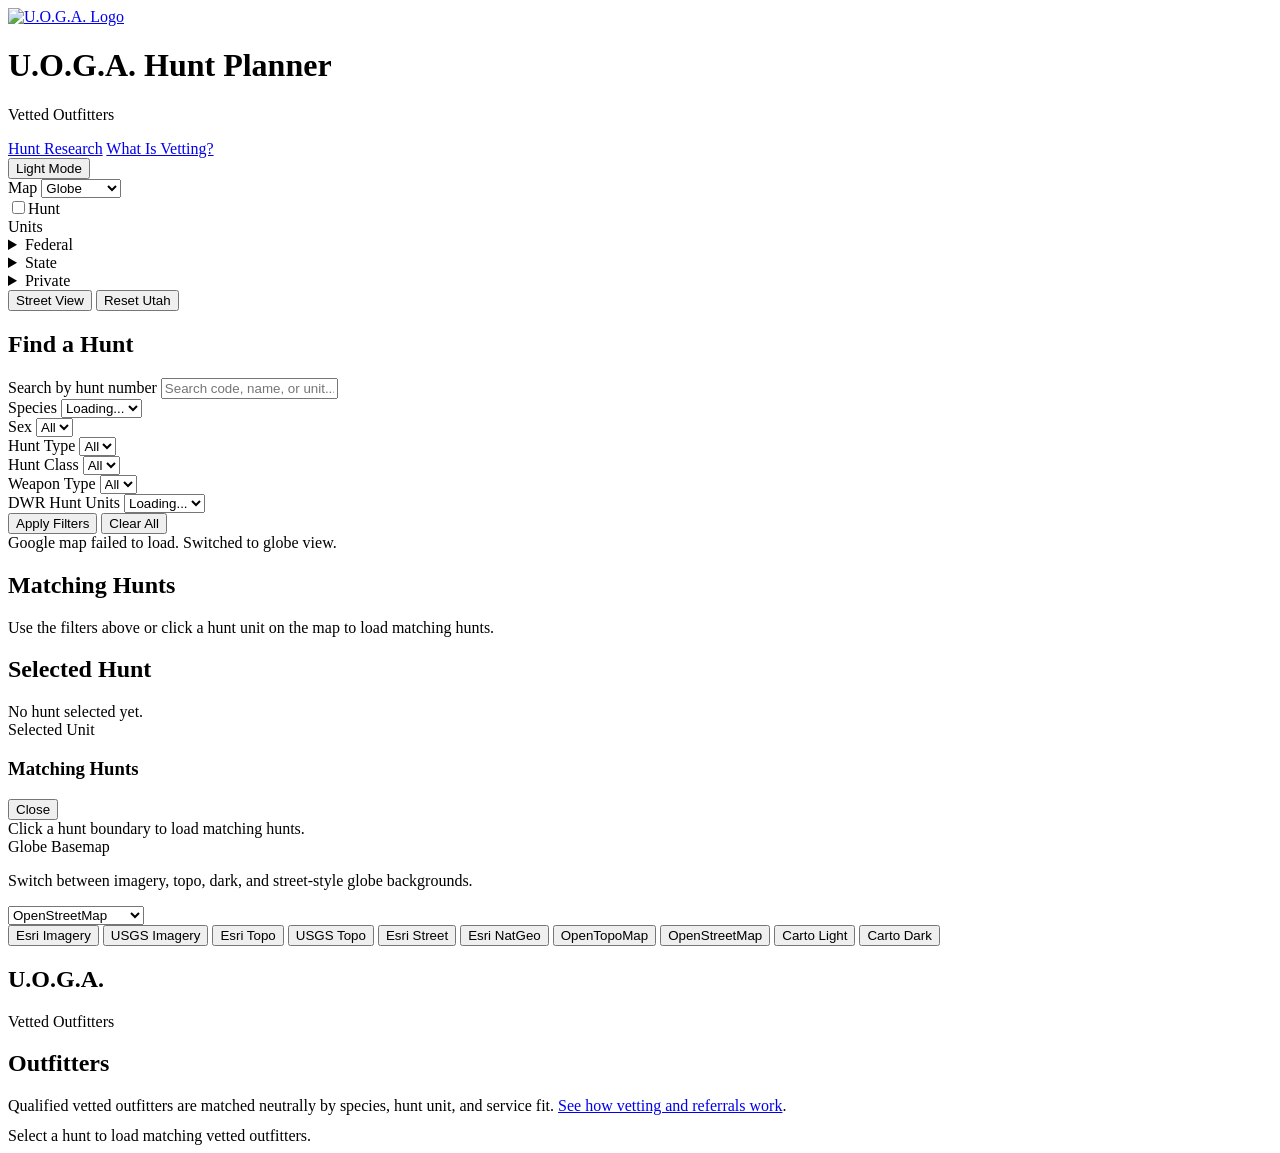
==== index.html @ 199dbc4e "Add files via upload" ====
<!doctype html>
<html lang="en">
<head>
  <meta charset="UTF-8" />
  <meta name="viewport" content="width=device-width, initial-scale=1.0" />
  <link rel="icon" type="image/png" href="./assets/logos/favicon.ico.png" />
  <title>U.O.G.A. Hunt Planner | VETTED OUTFITTERS</title>
  <link rel="stylesheet" href="./style.css?v=20260329-shell-refactor-1" />
 </head>
<body class="theme-dark">
  <header class="topbar">
    <div class="brand">
      <div class="brand-logo-lockup">
        <a href="https://www.uoga.org" target="_blank" title="Go to U.O.G.A. Home">
          <img src="https://static.wixstatic.com/media/43f827_24f00cd070494533955d4910eef3a2fb~mv2.jpg/v1/fill/w_207,h_105,al_c,q_80,usm_0.66_1.00_0.01,enc_avif,quality_auto/Group%20945%20(1).jpg" alt="U.O.G.A. Logo">
        </a>
        <div>
          <h1>U.O.G.A. Hunt Planner</h1>
          <p>Vetted Outfitters</p>
        </div>
      </div>
    </div>
    <div class="controls">
      <nav class="utility-nav" aria-label="Site sections">
        <a class="utility-link" href="./hunt-research.html">Hunt Research</a>
        <a class="utility-link" href="./vetting.html">What Is Vetting?</a>
      </nav>
      <button id="themeToggleBtn" type="button" class="secondary">Light Mode</button>
      <div class="control-group">
        <label for="mapTypeSelect">Map</label>
        <select id="mapTypeSelect">
          <option value="terrain">Terrain</option>
          <option value="roadmap">Roadmap</option>
          <option value="hybrid">Hybrid</option>
          <option value="satellite">Satellite</option>
          <option value="globe" selected>Globe</option>
        </select>
      </div>
      <div class="toggle-row">
        <label class="toggle-chip"><input id="toggleDwrUnits" type="checkbox"><span class="toggle-chip-label">Hunt<br>Units</span></label>
        <details class="toggle-menu">
          <summary id="federalLayersSummary">Federal</summary>
          <div class="toggle-menu-panel">
            <label class="toggle-chip"><input id="toggleUSFS" type="checkbox" checked><span class="toggle-chip-label">USFS</span></label>
            <label class="toggle-chip"><input id="toggleBLM" type="checkbox" checked><span class="toggle-chip-label">BLM</span></label>
            <label class="toggle-chip"><input id="toggleBLMDetail" type="checkbox"><span class="toggle-chip-label">BLM Detail</span></label>
          </div>
        </details>
        <details class="toggle-menu">
          <summary id="stateLayersSummary">State</summary>
          <div class="toggle-menu-panel">
            <label class="toggle-chip"><input id="toggleSITLA" type="checkbox"><span class="toggle-chip-label">SITLA</span></label>
            <label class="toggle-chip"><input id="toggleStateParks" type="checkbox"><span class="toggle-chip-label">State Parks</span></label>
            <label class="toggle-chip"><input id="toggleWma" type="checkbox"><span class="toggle-chip-label">W.M.A.'s</span></label>
          </div>
        </details>
        <details class="toggle-menu">
          <summary id="privateLayersSummary">Private</summary>
          <div class="toggle-menu-panel">
            <label class="toggle-chip"><input id="togglePrivate" type="checkbox"><span class="toggle-chip-label">Private Lands</span></label>
            <label class="toggle-chip"><input id="toggleCwmu" type="checkbox"><span class="toggle-chip-label">CWMU</span></label>
          </div>
        </details>
      </div>
      <button id="streetViewBtn" type="button" class="secondary">Street View</button>
      <button id="resetViewBtn" type="button" class="secondary">Reset Utah</button>
    </div>
  </header>

  <main class="layout">
    <aside class="sidebar">
      <section class="panel">
        <h2>Find a Hunt</h2>
        <div class="panel-body">
          <div class="field">
            <label for="searchInput">Search by hunt number</label>
            <input id="searchInput" class="hunt-input" type="text" placeholder="Search code, name, or unit..." />
          </div>
          <div class="field">
            <label for="speciesFilter">Species</label>
            <select id="speciesFilter" class="hunt-select"><option value="All Species">Loading...</option></select>
          </div>
          <div class="field">
            <label for="sexFilter">Sex</label>
            <select id="sexFilter" class="hunt-select"><option value="All">All</option></select>
          </div>
          <div class="field">
            <label for="huntTypeFilter">Hunt Type</label>
            <select id="huntTypeFilter" class="hunt-select"><option value="All">All</option></select>
          </div>
          <div class="field">
            <label for="huntCategoryFilter">Hunt Class</label>
            <select id="huntCategoryFilter" class="hunt-select"><option value="All">All</option></select>
          </div>
          <div class="field">
            <label for="weaponFilter">Weapon Type</label>
            <select id="weaponFilter" class="hunt-select"><option value="All">All</option></select>
          </div>
          <div class="field">
            <label for="unitFilter">DWR Hunt Units</label>
            <select id="unitFilter" class="hunt-select"><option value="">Loading...</option></select>
          </div>
          <div class="filter-actions">
            <button id="applyFiltersBtn" type="button">Apply Filters</button>
            <button id="clearFiltersBtn" type="button" class="secondary">Clear All</button>
          </div>
          <div id="status" class="status">Loading native Google map…</div>
        </div>
      </section>

      <section class="panel">
        <h2>Matching Hunts</h2>
        <div class="panel-body">
          <div id="matchingHunts" class="hunt-list">
            <div class="empty-note">Use the filters above or click a hunt unit on the map to load matching hunts.</div>
          </div>
        </div>
      </section>

      <section class="panel">
        <h2>Selected Hunt</h2>
        <div class="panel-body" id="selectedHuntPanel">
          <div class="empty-note">No hunt selected yet.</div>
        </div>
      </section>
    </aside>

    <section class="map-wrap">
      <div class="map-stage">
        <div id="map" aria-label="Google DWR mirror map"></div>
        <div id="globeMap" aria-label="Cesium globe view"></div>
      </div>

      <div id="mapChooser" class="map-chooser" aria-hidden="true">
        <div class="map-chooser-head">
          <div>
            <div id="mapChooserKicker" class="map-chooser-kicker">Selected Unit</div>
            <h3 id="mapChooserTitle" class="map-chooser-title">Matching Hunts</h3>
          </div>
          <button id="closeMapChooserBtn" type="button" class="secondary">Close</button>
        </div>
        <div id="mapChooserBody" class="map-chooser-body">
          <div class="map-chooser-empty">Click a hunt boundary to load matching hunts.</div>
        </div>
      </div>

      <div id="selectedHuntFloat" class="selected-hunt-float" aria-hidden="true"></div>
      <div id="globeBasemapPanel" class="globe-basemap-panel" aria-hidden="true">
        <div class="globe-basemap-title">Globe Basemap</div>
        <p class="globe-basemap-note">Switch between imagery, topo, dark, and street-style globe backgrounds.</p>
        <select id="globeBasemapSelect" class="hunt-select globe-basemap-select">
          <option value="osm">OpenStreetMap</option>
          <option value="esriImagery">Esri World Imagery</option>
          <option value="esriTopo">Esri World Topo</option>
          <option value="esriStreet">Esri World Street</option>
          <option value="esriNatGeo">Esri NatGeo</option>
          <option value="usgsImagery">USGS Imagery</option>
          <option value="usgsTopo">USGS Topo</option>
          <option value="openTopo">OpenTopoMap</option>
          <option value="cartoLight">Carto Light</option>
          <option value="cartoDark">Carto Dark</option>
        </select>
        <div id="globeBasemapGrid" class="globe-basemap-grid">
          <button type="button" class="globe-basemap-btn" data-globe-basemap="esriImagery">Esri Imagery</button>
          <button type="button" class="globe-basemap-btn" data-globe-basemap="usgsImagery">USGS Imagery</button>
          <button type="button" class="globe-basemap-btn" data-globe-basemap="esriTopo">Esri Topo</button>
          <button type="button" class="globe-basemap-btn" data-globe-basemap="usgsTopo">USGS Topo</button>
          <button type="button" class="globe-basemap-btn" data-globe-basemap="esriStreet">Esri Street</button>
          <button type="button" class="globe-basemap-btn" data-globe-basemap="esriNatGeo">Esri NatGeo</button>
          <button type="button" class="globe-basemap-btn" data-globe-basemap="openTopo">OpenTopoMap</button>
          <button type="button" class="globe-basemap-btn" data-globe-basemap="osm">OpenStreetMap</button>
          <button type="button" class="globe-basemap-btn" data-globe-basemap="cartoLight">Carto Light</button>
          <button type="button" class="globe-basemap-btn" data-globe-basemap="cartoDark">Carto Dark</button>
        </div>
      </div>
    </section>

    <aside class="rightbar">
      <div class="rightbar-header">
        <h2 class="rightbar-header-title">U.O.G.A.</h2>
        <p class="rightbar-header-subtitle">Vetted Outfitters</p>
      </div>
      <section class="panel">
        <h2>Outfitters</h2>
        <div class="panel-body">
          <p class="helper" style="margin-bottom:12px;">Qualified vetted outfitters are matched neutrally by species, hunt unit, and service fit. <a href="./vetting.html">See how vetting and referrals work</a>.</p>
          <div id="outfitterResults" class="outfitter-list">
            <div class="empty-note">Select a hunt to load matching vetted outfitters.</div>
          </div>
        </div>
      </section>
    </aside>
  </main>

  <section id="huntDetailsSection" class="hunt-details-section" hidden>
    <div class="hunt-details-head">
      <div>
        <p class="hunt-details-kicker">Official Utah DWR Hunt Details</p>
        <h2 id="huntDetailsTitle" class="hunt-details-title">Selected Hunt Details</h2>
        <p id="huntDetailsMeta" class="hunt-details-meta"></p>
      </div>
      <button id="closeHuntDetailsBtn" type="button" class="secondary">Close</button>
    </div>
    <div class="hunt-details-body">
      <p class="hunt-details-note">
        Official details are loaded below so visitors can stay on U.O.G.A. If the DWR page blocks embedding, use
        <a id="huntDetailsFallbackLink" href="#" target="_blank" rel="noopener noreferrer">this fallback link</a>.
      </p>
      <iframe id="huntDetailsFrame" class="hunt-details-frame" loading="lazy" referrerpolicy="no-referrer-when-downgrade"></iframe>
    </div>
  </section>

  <link rel="stylesheet" href="https://cesium.com/downloads/cesiumjs/releases/1.135/Build/Cesium/Widgets/widgets.css">
  <script src="https://cesium.com/downloads/cesiumjs/releases/1.135/Build/Cesium/Cesium.js"></script>
  <script src="./config.js?v=20260329-shell-refactor-1"></script>
  <script src="./ui.js?v=20260329-shell-refactor-1"></script>
  <script src="./data.js?v=20260329-shell-refactor-1"></script>
  <script src="app.js?v=20260329-shell-refactor-1"></script>
</body>
</html>
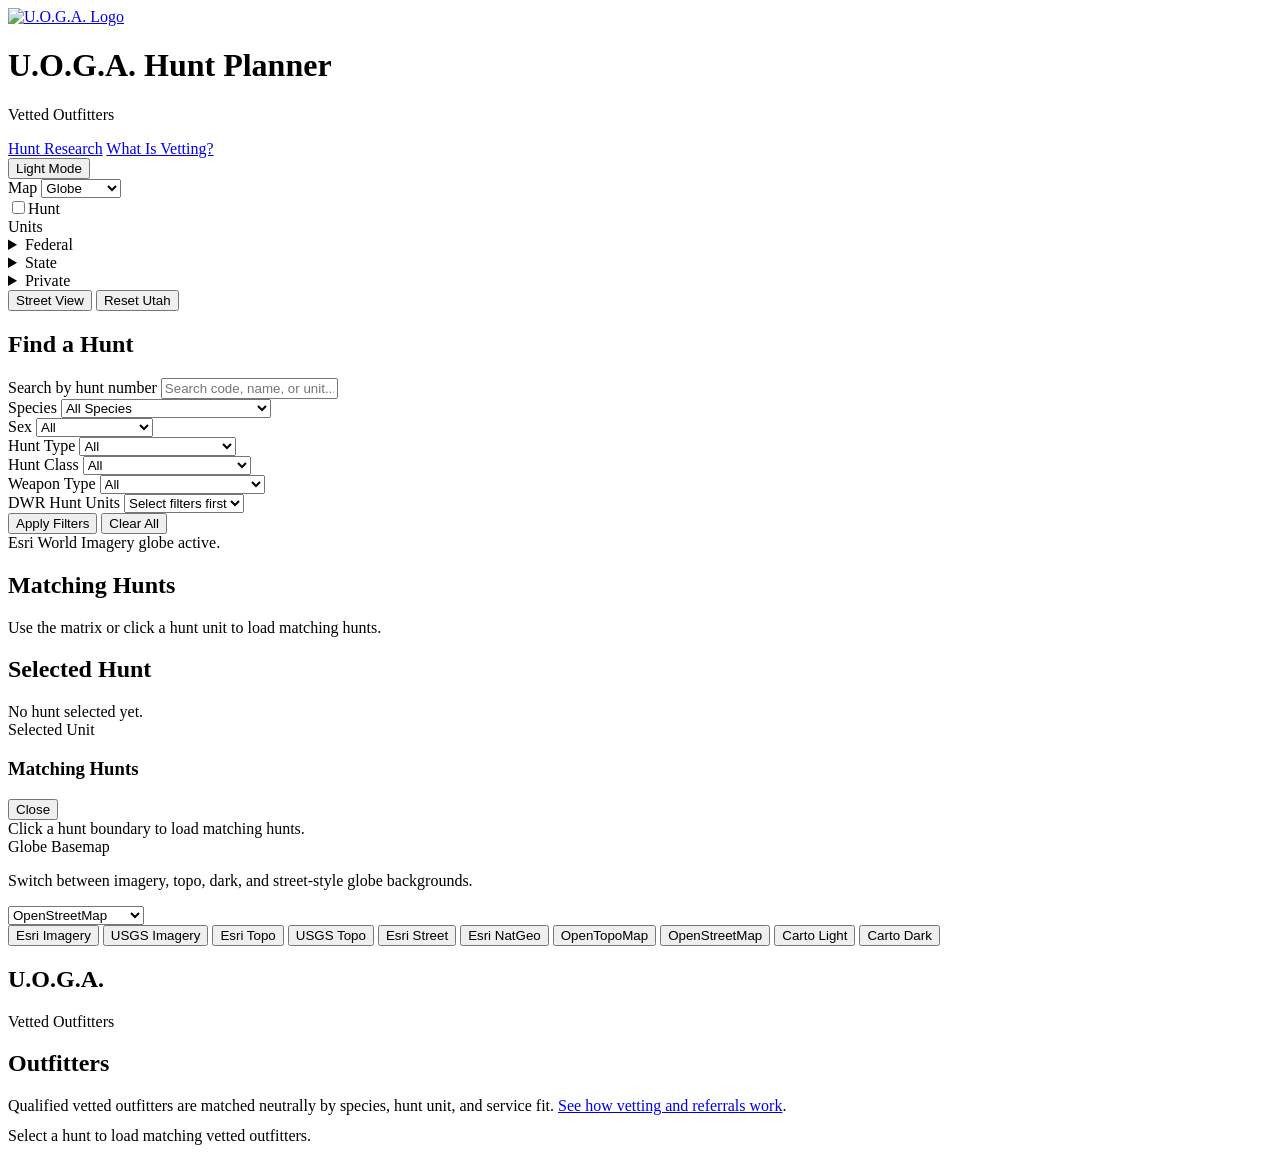
==== commit 744a50e9: "Add files via upload" ====
--- a/index.html
+++ b/index.html
@@ -5,7 +5,7 @@
   <meta name="viewport" content="width=device-width, initial-scale=1.0" />
   <link rel="icon" type="image/png" href="./assets/logos/favicon.ico.png" />
   <title>U.O.G.A. Hunt Planner | VETTED OUTFITTERS</title>
-  <link rel="stylesheet" href="./style.css?v=20260329-shell-refactor-1" />
+  <link rel="stylesheet" href="./style.css?v=20260330-conservation-fix-6" />
  </head>
 <body class="theme-dark">
   <header class="topbar">
@@ -29,11 +29,11 @@
       <div class="control-group">
         <label for="mapTypeSelect">Map</label>
         <select id="mapTypeSelect">
-          <option value="terrain">Terrain</option>
+          <option value="terrain" selected>Terrain</option>
           <option value="roadmap">Roadmap</option>
           <option value="hybrid">Hybrid</option>
           <option value="satellite">Satellite</option>
-          <option value="globe" selected>Globe</option>
+          <option value="globe">Globe</option>
         </select>
       </div>
       <div class="toggle-row">
@@ -212,10 +212,10 @@
 
   <link rel="stylesheet" href="https://cesium.com/downloads/cesiumjs/releases/1.135/Build/Cesium/Widgets/widgets.css">
   <script src="https://cesium.com/downloads/cesiumjs/releases/1.135/Build/Cesium/Cesium.js"></script>
-  <script src="./config.js?v=20260329-shell-refactor-1"></script>
-  <script src="./ui.js?v=20260329-shell-refactor-1"></script>
-  <script src="./data.js?v=20260329-shell-refactor-1"></script>
-  <script src="app.js?v=20260329-shell-refactor-1"></script>
+  <script src="./config.js?v=20260330-conservation-fix-6"></script>
+  <script src="./ui.js?v=20260330-conservation-fix-6"></script>
+  <script src="./data.js?v=20260330-conservation-fix-6"></script>
+  <script src="app.js?v=20260330-conservation-fix-6"></script>
 </body>
 </html>
 
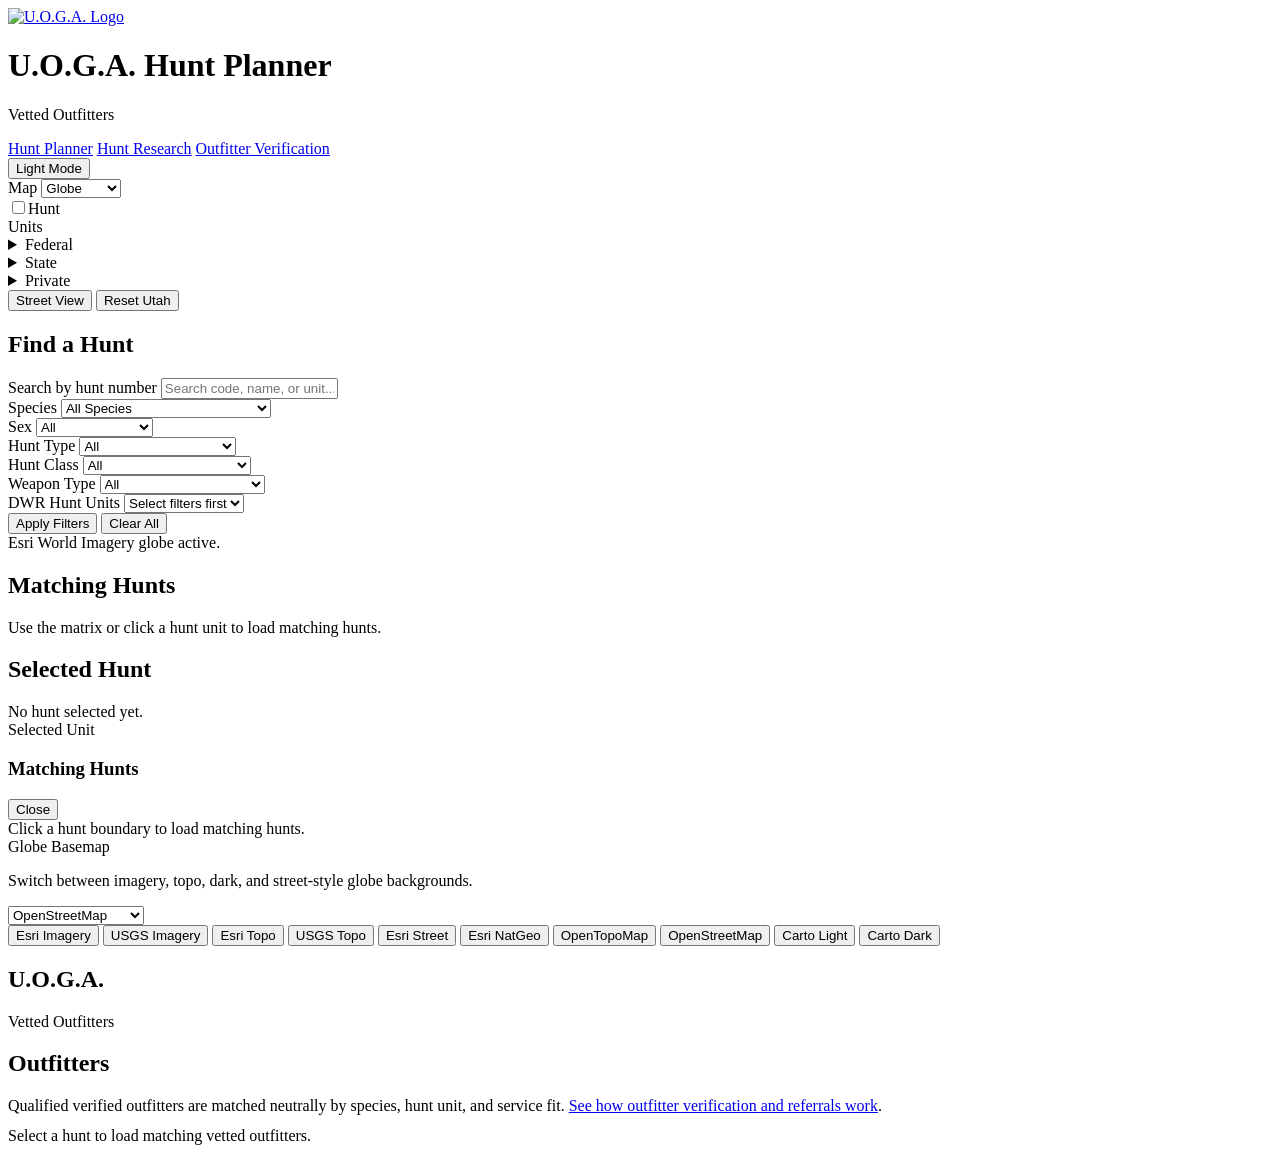
==== commit 1fb64c0d: "Add files via upload" ====
--- a/index.html
+++ b/index.html
@@ -1,13 +1,13 @@
 <!doctype html>
 <html lang="en">
-<head>
-  <meta charset="UTF-8" />
-  <meta name="viewport" content="width=device-width, initial-scale=1.0" />
-  <link rel="icon" type="image/png" href="./assets/logos/favicon.ico.png" />
-  <title>U.O.G.A. Hunt Planner | VETTED OUTFITTERS</title>
-  <link rel="stylesheet" href="./style.css?v=20260330-conservation-fix-6" />
- </head>
-<body class="theme-dark">
+<head>
+  <meta charset="UTF-8" />
+  <meta name="viewport" content="width=device-width, initial-scale=1.0" />
+  <link rel="icon" type="image/png" href="./assets/logos/favicon.ico.png" />
+  <title>U.O.G.A. Hunt Planner | VETTED OUTFITTERS</title>
+  <link rel="stylesheet" href="./style.css?v=20260330-conservation-fix-8" />
+ </head>
+<body class="theme-dark">
   <header class="topbar">
     <div class="brand">
       <div class="brand-logo-lockup">
@@ -22,20 +22,21 @@
     </div>
     <div class="controls">
       <nav class="utility-nav" aria-label="Site sections">
+        <a class="utility-link active" href="./index.html" aria-current="page">Hunt Planner</a>
         <a class="utility-link" href="./hunt-research.html">Hunt Research</a>
-        <a class="utility-link" href="./vetting.html">What Is Vetting?</a>
+        <a class="utility-link" href="./vetting.html">Outfitter Verification</a>
       </nav>
       <button id="themeToggleBtn" type="button" class="secondary">Light Mode</button>
       <div class="control-group">
-        <label for="mapTypeSelect">Map</label>
-        <select id="mapTypeSelect">
-          <option value="terrain" selected>Terrain</option>
-          <option value="roadmap">Roadmap</option>
-          <option value="hybrid">Hybrid</option>
-          <option value="satellite">Satellite</option>
-          <option value="globe">Globe</option>
-        </select>
-      </div>
+        <label for="mapTypeSelect">Map</label>
+        <select id="mapTypeSelect">
+          <option value="terrain" selected>Terrain</option>
+          <option value="roadmap">Roadmap</option>
+          <option value="hybrid">Hybrid</option>
+          <option value="satellite">Satellite</option>
+          <option value="globe">Globe</option>
+        </select>
+      </div>
       <div class="toggle-row">
         <label class="toggle-chip"><input id="toggleDwrUnits" type="checkbox"><span class="toggle-chip-label">Hunt<br>Units</span></label>
         <details class="toggle-menu">
@@ -183,7 +184,7 @@
       <section class="panel">
         <h2>Outfitters</h2>
         <div class="panel-body">
-          <p class="helper" style="margin-bottom:12px;">Qualified vetted outfitters are matched neutrally by species, hunt unit, and service fit. <a href="./vetting.html">See how vetting and referrals work</a>.</p>
+          <p class="helper" style="margin-bottom:12px;">Qualified verified outfitters are matched neutrally by species, hunt unit, and service fit. <a href="./vetting.html">See how outfitter verification and referrals work</a>.</p>
           <div id="outfitterResults" class="outfitter-list">
             <div class="empty-note">Select a hunt to load matching vetted outfitters.</div>
           </div>
@@ -210,12 +211,12 @@
     </div>
   </section>
 
-  <link rel="stylesheet" href="https://cesium.com/downloads/cesiumjs/releases/1.135/Build/Cesium/Widgets/widgets.css">
-  <script src="https://cesium.com/downloads/cesiumjs/releases/1.135/Build/Cesium/Cesium.js"></script>
-  <script src="./config.js?v=20260330-conservation-fix-6"></script>
-  <script src="./ui.js?v=20260330-conservation-fix-6"></script>
-  <script src="./data.js?v=20260330-conservation-fix-6"></script>
-  <script src="app.js?v=20260330-conservation-fix-6"></script>
-</body>
-</html>
-
+  <link rel="stylesheet" href="https://cesium.com/downloads/cesiumjs/releases/1.135/Build/Cesium/Widgets/widgets.css">
+  <script src="https://cesium.com/downloads/cesiumjs/releases/1.135/Build/Cesium/Cesium.js"></script>
+  <script src="./config.js?v=20260404-selection-matrix-fix-1"></script>
+  <script src="./ui.js?v=20260402-hunt-backpack-tray-1"></script>
+  <script src="./data.js?v=20260404-selection-matrix-fix-1"></script>
+  <script src="app.js?v=20260404-selection-matrix-fix-1"></script>
+</body>
+</html>
+
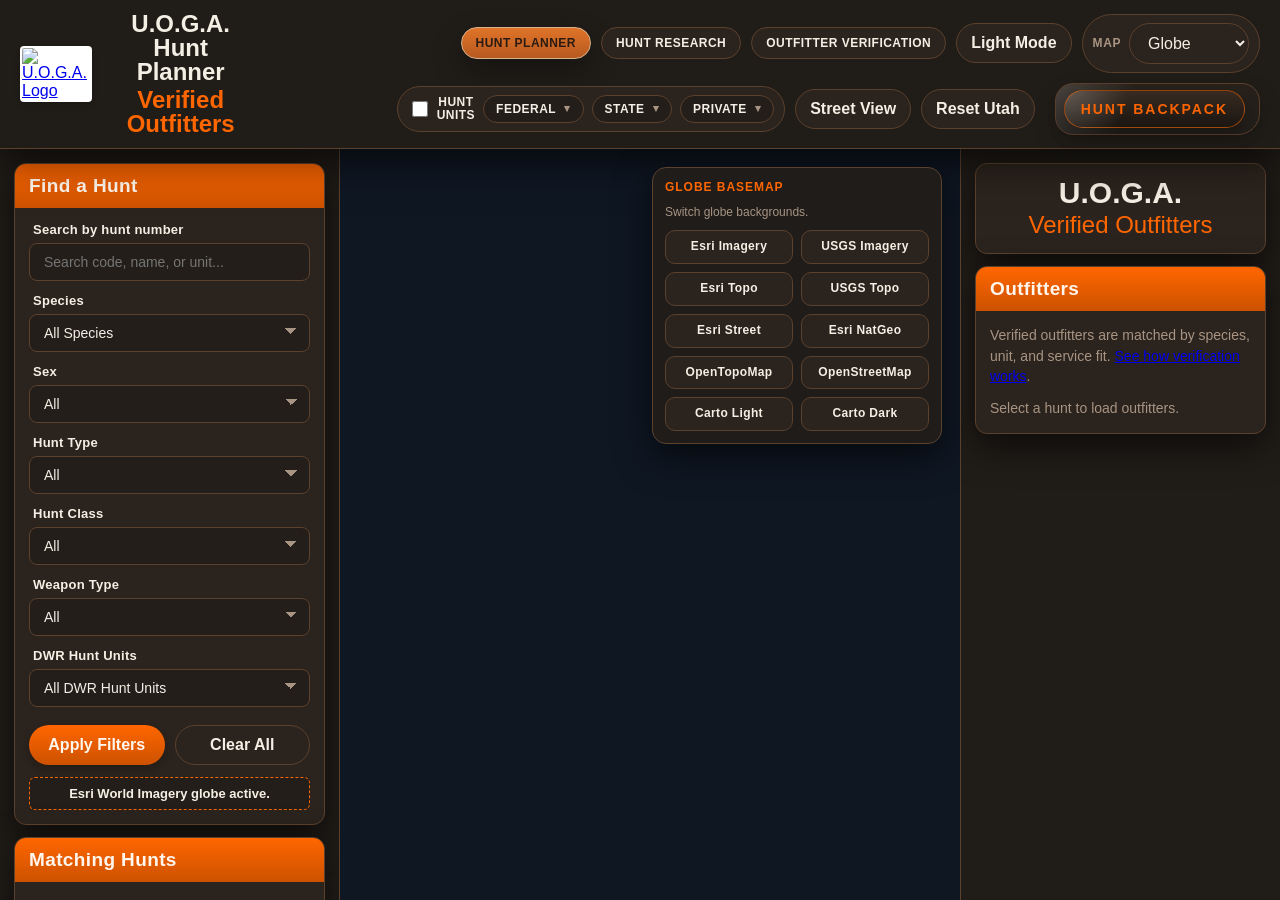
==== commit e0675373: "Rename visible vetted labels to verified" ====
--- a/index.html
+++ b/index.html
@@ -4,7 +4,7 @@
   <meta charset="UTF-8" />
   <meta name="viewport" content="width=device-width, initial-scale=1.0" />
   <link rel="icon" type="image/png" href="./assets/logos/favicon.ico.png" />
-  <title>U.O.G.A. Hunt Planner | VETTED OUTFITTERS</title>
+  <title>U.O.G.A. Hunt Planner | VERIFIED OUTFITTERS</title>
   <link rel="stylesheet" href="./style.css?v=20260330-conservation-fix-8" />
  </head>
 <body class="theme-dark">
@@ -16,7 +16,7 @@
         </a>
         <div>
           <h1>U.O.G.A. Hunt Planner</h1>
-          <p>Vetted Outfitters</p>
+          <p>Verified Outfitters</p>
         </div>
       </div>
     </div>
@@ -105,7 +105,7 @@
             <button id="applyFiltersBtn" type="button">Apply Filters</button>
             <button id="clearFiltersBtn" type="button" class="secondary">Clear All</button>
           </div>
-          <div id="status" class="status">Loading native Google map…</div>
+          <div id="status" class="status">Loading map...</div>
         </div>
       </section>
 
@@ -113,7 +113,7 @@
         <h2>Matching Hunts</h2>
         <div class="panel-body">
           <div id="matchingHunts" class="hunt-list">
-            <div class="empty-note">Use the filters above or click a hunt unit on the map to load matching hunts.</div>
+            <div class="empty-note">Use filters or click a unit to load hunts.</div>
           </div>
         </div>
       </section>
@@ -141,14 +141,14 @@
           <button id="closeMapChooserBtn" type="button" class="secondary">Close</button>
         </div>
         <div id="mapChooserBody" class="map-chooser-body">
-          <div class="map-chooser-empty">Click a hunt boundary to load matching hunts.</div>
+          <div class="map-chooser-empty">Click a boundary to load hunts.</div>
         </div>
       </div>
 
       <div id="selectedHuntFloat" class="selected-hunt-float" aria-hidden="true"></div>
       <div id="globeBasemapPanel" class="globe-basemap-panel" aria-hidden="true">
         <div class="globe-basemap-title">Globe Basemap</div>
-        <p class="globe-basemap-note">Switch between imagery, topo, dark, and street-style globe backgrounds.</p>
+        <p class="globe-basemap-note">Switch globe backgrounds.</p>
         <select id="globeBasemapSelect" class="hunt-select globe-basemap-select">
           <option value="osm">OpenStreetMap</option>
           <option value="esriImagery">Esri World Imagery</option>
@@ -179,14 +179,14 @@
     <aside class="rightbar">
       <div class="rightbar-header">
         <h2 class="rightbar-header-title">U.O.G.A.</h2>
-        <p class="rightbar-header-subtitle">Vetted Outfitters</p>
+        <p class="rightbar-header-subtitle">Verified Outfitters</p>
       </div>
       <section class="panel">
         <h2>Outfitters</h2>
         <div class="panel-body">
-          <p class="helper" style="margin-bottom:12px;">Qualified verified outfitters are matched neutrally by species, hunt unit, and service fit. <a href="./vetting.html">See how outfitter verification and referrals work</a>.</p>
+          <p class="helper" style="margin-bottom:12px;">Verified outfitters are matched by species, unit, and service fit. <a href="./vetting.html">See how verification works</a>.</p>
           <div id="outfitterResults" class="outfitter-list">
-            <div class="empty-note">Select a hunt to load matching vetted outfitters.</div>
+            <div class="empty-note">Select a hunt to load outfitters.</div>
           </div>
         </div>
       </section>
--- a/style.css
+++ b/style.css
@@ -0,0 +1,647 @@
+    /* --- LIGHT MODE (CLASSIC) VARIABLES --- */
+    :root {
+      --bg: #f4efe4;
+      --panel: rgba(255, 251, 244, 0.97);
+      --panel2: #fffdf8;
+      --line: #c9a27f;
+      --text: #2b1c12;
+      --muted: #6b5646;
+      --accent: #ff6600;
+      --accent-dark: #cc5200;
+      --selected-fill: #e07429;
+      --selected-fill-dark: #b75920;
+      --selected-text: #2f1d12;
+      --selected-outline: #d1ab83;
+      --selected-shadow: 0 10px 24px rgba(82, 44, 20, 0.28);
+      --shadow: 0 10px 28px rgba(58, 37, 18, 0.16);
+      --font-display: Georgia, "Times New Roman", serif;
+      --font-ui: "Segoe UI", "Helvetica Neue", Arial, sans-serif;
+      --bg-image: url('./assets/logos/backgrounds/topo-black-white-line-001.jpg');
+    }
+
+    /* --- DARK MODE (U.O.G.A. WEBSITE MATCH) VARIABLES --- */
+    body.theme-dark {
+      --bg: #141414;
+      --panel: rgba(35, 30, 26, 0.88);
+      --panel2: #2b231d;
+      --line: #5c412d;
+      --text: #f4efe4;
+      --muted: #a89483;
+      --accent: #ff6600;
+      --accent-dark: #cc5200;
+      --selected-fill: #e07429;
+      --selected-fill-dark: #b75920;
+      --selected-text: #2b1b12;
+      --selected-outline: #d6b18b;
+      --selected-shadow: 0 12px 28px rgba(0, 0, 0, 0.34);
+      --shadow: 0 12px 36px rgba(0, 0, 0, 0.6);
+      --font-display: "Arial Black", "Segoe UI Black", Impact, sans-serif;
+      --bg-image: url('./assets/logos/backgrounds/topo-black-white-line-001.jpg');
+    }
+
+    * { box-sizing: border-box; }
+    html, body {
+      height: 100%; margin: 0; color: var(--text); font-family: var(--font-ui);
+      background-color: var(--bg); background-image: var(--bg-image);
+      background-size: 720px auto; background-repeat: repeat; background-attachment: fixed; background-position: left top;
+      transition: background-color 0.3s, color 0.3s;
+    }
+    body { display: grid; grid-template-rows: auto 1fr; min-height: 100dvh; }
+
+    /* --- TOPBAR & LOGO LOCKUP --- */
+    .topbar { 
+      display: flex; align-items: center; justify-content: space-between; gap: 18px; 
+      padding: 12px 20px; background: var(--panel); 
+      border-bottom: 1px solid var(--line); box-shadow: var(--shadow); z-index: 2; 
+      backdrop-filter: blur(10px); -webkit-backdrop-filter: blur(10px);
+    }
+    .brand { min-width: 0; }
+    .brand-logo-lockup { display: flex; align-items: center; justify-content: center; gap: 16px; width: 100%; }
+    .brand-logo-lockup img { height: 72px; width: auto; object-fit: contain; border-radius: 4px; background: #fff; padding: 2px; box-shadow: 0 2px 6px rgba(0, 0, 0, 0.2); }
+    
+    .brand h1 { margin: 0; font-family: var(--font-display); font-size: 24px; line-height: 1; color: var(--text); text-align: center; }
+    .brand p { margin: 4px 0 0; color: var(--accent); font-family: var(--font-display); font-size: 24px; line-height: 1; font-weight: 700; letter-spacing: 0; text-transform: none; text-align: center; }
+    
+    /* --- CONTROLS --- */
+    .controls { display: flex; align-items: center; gap: 10px; flex-wrap: wrap; justify-content: flex-end; }
+    .controls > * { flex: 0 0 auto; }
+    .utility-nav { display:flex; align-items:center; gap:10px; flex-wrap:wrap; }
+    .utility-link {
+      display:inline-flex;
+      align-items:center;
+      justify-content:center;
+      padding:8px 14px;
+      border:1px solid var(--line);
+      border-radius:999px;
+      background:var(--panel2);
+      color:var(--text);
+      font-size:12px;
+      font-weight:800;
+      letter-spacing:.04em;
+      text-transform:uppercase;
+      text-decoration:none;
+      white-space:nowrap;
+      transition: transform 120ms ease, box-shadow 120ms ease, border-color 120ms ease, background 120ms ease, color 120ms ease;
+    }
+    .utility-link:hover {
+      background: var(--panel);
+      border-color: var(--accent);
+      box-shadow: 0 0 0 2px rgba(255, 102, 0, 0.16);
+      transform: translateY(-1px);
+    }
+    .utility-link.active {
+      border-color: var(--selected-outline);
+      background: linear-gradient(180deg, var(--selected-fill), var(--selected-fill-dark));
+      color: var(--selected-text);
+      box-shadow: var(--selected-shadow);
+    }
+    .utility-link.active:hover {
+      border-color: var(--accent);
+      box-shadow: 0 0 0 2px rgba(255, 102, 0, 0.18), var(--selected-shadow);
+      transform: translateY(-2px);
+    }
+    .control-group { display: flex; align-items: center; gap: 8px; padding: 8px 10px; border: 1px solid var(--line); border-radius: 999px; background: var(--panel2); }
+    .control-group label { font-size: 12px; font-weight: 800; letter-spacing: .05em; text-transform: uppercase; color: var(--muted); }
+    .toggle-row { display: flex; align-items: center; gap: 8px; padding: 8px 10px; border: 1px solid var(--line); border-radius: 999px; background: var(--panel2); flex-wrap: wrap; max-width: 100%; }
+    .toggle-chip { display: inline-flex; align-items: center; gap: 6px; color: var(--text); font-size: 12px; font-weight: 800; letter-spacing: .04em; text-transform: uppercase; white-space: nowrap; cursor: pointer;}
+    .toggle-chip input { width: 16px; height: 16px; accent-color: var(--accent); cursor: pointer;}
+    .toggle-chip-label { display: inline-block; line-height: 1.05; text-align: center; white-space: normal; }
+    .toggle-menu { position: relative; }
+    .toggle-menu summary {
+      list-style: none;
+      display: inline-flex;
+      align-items: center;
+      gap: 8px;
+      padding: 6px 12px;
+      border: 1px solid var(--line);
+      border-radius: 999px;
+      background: var(--panel);
+      color: var(--text);
+      font-size: 12px;
+      font-weight: 800;
+      letter-spacing: .04em;
+      text-transform: uppercase;
+      cursor: pointer;
+      user-select: none;
+    }
+    .toggle-menu summary::-webkit-details-marker { display: none; }
+    .toggle-menu summary::after {
+      content: "▾";
+      font-size: 11px;
+      line-height: 1;
+      color: var(--muted);
+    }
+    .toggle-menu-count { color: var(--accent); font-weight: 900; }
+    .toggle-menu[open] summary::after { content: "▴"; }
+    .toggle-menu-panel {
+      position: absolute;
+      top: calc(100% + 8px);
+      left: 0;
+      min-width: 170px;
+      display: grid;
+      gap: 8px;
+      padding: 10px;
+      border: 1px solid var(--line);
+      border-radius: 12px;
+      background: var(--panel2);
+      box-shadow: var(--shadow);
+      z-index: 5;
+    }
+    .toggle-menu-panel .toggle-chip {
+      display: grid;
+      grid-template-columns: 16px auto;
+      align-items: center;
+      gap: 8px;
+      white-space: normal;
+    }
+    .layer-grid { display: grid; gap: 10px; }
+    .layer-toggle {
+      display: flex;
+      align-items: center;
+      justify-content: space-between;
+      gap: 12px;
+      padding: 10px 12px;
+      border: 1px solid var(--line);
+      border-radius: 10px;
+      background: var(--panel);
+      box-shadow: inset 0 1px 0 rgba(255,255,255,0.12);
+    }
+    .layer-toggle-copy {
+      display: grid;
+      gap: 2px;
+    }
+    .layer-toggle-title {
+      font-size: 13px;
+      font-weight: 800;
+      letter-spacing: .04em;
+      text-transform: uppercase;
+      color: var(--text);
+    }
+    .layer-toggle-note {
+      font-size: 12px;
+      color: var(--muted);
+      line-height: 1.3;
+    }
+    .layer-toggle input {
+      width: 18px;
+      height: 18px;
+      accent-color: var(--accent);
+      cursor: pointer;
+      flex: 0 0 auto;
+    }
+    select, button { border: 1px solid var(--line); border-radius: 999px; background: var(--panel2); color: var(--text); font: inherit; padding: 10px 14px; }
+    button { cursor: pointer; font-weight: 700; background: linear-gradient(180deg, var(--accent), var(--accent-dark)); color: #fff6ed; border: none; box-shadow: 0 4px 8px rgba(0, 0, 0, 0.2); transition: transform 0.1s, box-shadow 0.1s; }
+    button:hover { transform: translateY(-1px); box-shadow: 0 6px 12px rgba(0, 0, 0, 0.3); }
+    button.secondary { background: var(--panel2); color: var(--text); box-shadow: none; border: 1px solid var(--line); }
+    button.secondary:hover { background: var(--panel); }
+    
+    /* --- LAYOUT & SIDEBAR --- */
+    .layout { display: grid; grid-template-columns: 340px minmax(0, 1fr) 320px; min-height: 0; }
+    .sidebar { border-right: 1px solid var(--line); background: var(--panel); overflow: auto; padding: 14px; backdrop-filter: blur(10px); min-width: 0; }
+    .rightbar { border-left: 1px solid var(--line); background: var(--panel); overflow: auto; padding: 14px; backdrop-filter: blur(10px); min-width: 0; }
+    .rightbar-header {
+      margin-bottom: 12px;
+      padding: 14px 12px 16px;
+      border: 1px solid var(--line);
+      border-radius: 12px;
+      background: var(--panel2);
+      box-shadow: var(--shadow);
+      text-align: center;
+    }
+    .rightbar-header-title {
+      margin: 0;
+      font-family: var(--font-display);
+      font-size: 30px;
+      line-height: 0.98;
+      color: var(--text);
+    }
+    .rightbar-header-subtitle {
+      margin: 6px 0 0;
+      font-family: var(--font-display);
+      font-size: 24px;
+      line-height: 1;
+      color: var(--accent);
+    }
+    .panel { border: 1px solid var(--line); border-radius: 12px; background: var(--panel2); box-shadow: var(--shadow); overflow: hidden; margin-bottom: 12px; }
+    .panel h2 { margin: 0; padding: 12px 14px; font-family: var(--font-display); font-size: 19px; line-height: 1.05; background: linear-gradient(180deg, var(--accent), var(--accent-dark)); color: #fff6ed; letter-spacing: 0.02em; }
+    .panel-body { padding: 14px; }
+    .helper, .empty-note { color: var(--muted); line-height: 1.45; font-size: 14px; margin: 0; }
+    .status { margin-top: 12px; color: var(--text); font-size: 13px; font-weight: 700; padding: 8px; background: var(--panel); border-radius: 6px; border: 1px dashed var(--accent); text-align: center;}
+    
+    .hunt-list, .outfitter-list { display: grid; gap: 10px; }
+    .hunt-card, .map-chooser-card { border: 1px solid var(--line); border-radius: 10px; background: var(--panel); padding: 12px; display: grid; gap: 6px; cursor: pointer; transition: border-color 120ms ease, transform 120ms ease, box-shadow 120ms ease; }
+    .outfitter-card { border: 1px solid var(--line); border-radius: 14px; background: linear-gradient(180deg, rgba(255,255,255,0.04), rgba(0,0,0,0.04)), var(--panel); padding: 14px; display: grid; gap: 10px; box-shadow: 0 10px 24px rgba(0,0,0,0.14); }
+    .hunt-card:hover, .map-chooser-card:hover { border-color: var(--accent); box-shadow: var(--shadow); transform: translateY(-2px); }
+    .hunt-card.is-selected {
+      border-color: var(--selected-outline);
+      background: linear-gradient(180deg, rgba(224, 116, 41, 0.95), rgba(183, 89, 32, 0.96));
+      color: var(--selected-text);
+      box-shadow: var(--selected-shadow);
+      transform: translateY(-2px);
+    }
+    .hunt-card.is-selected:hover {
+      border-color: var(--accent);
+      box-shadow: 0 0 0 2px rgba(255, 102, 0, 0.18), var(--selected-shadow);
+    }
+    .hunt-card.is-selected .hunt-card-title,
+    .hunt-card.is-selected .hunt-card-meta,
+    .hunt-card.is-selected .hunt-card-code { color: var(--selected-text); }
+    .hunt-card-title { font-weight: 800; line-height: 1.25; font-size: 15px; color: var(--text); }
+    .hunt-card-meta, .map-chooser-meta { font-size: 13px; color: var(--muted); line-height: 1.4; }
+    .hunt-card-head { display:grid; grid-template-columns: 40px minmax(0, 1fr); gap:10px; align-items:start; }
+    .hunt-card-logo { width: 40px; height: 40px; border-radius: 10px; object-fit: contain; background: #fff; padding: 4px; border: 1px solid rgba(201, 162, 127, 0.55); box-shadow: 0 5px 12px rgba(0,0,0,0.16); }
+    .hunt-card-code { font-size: 12px; font-weight: 900; letter-spacing: .08em; text-transform: uppercase; color: var(--accent); }
+    .hunt-card-actions { margin-top:10px; display:flex; gap:10px; flex-wrap:wrap; }
+    .hunt-research-ring { border: 2px solid rgba(255, 126, 40, 0.9) !important; box-shadow: 0 0 0 2px rgba(255, 126, 40, 0.18), 0 8px 18px rgba(0,0,0,0.18); }
+    .hunt-research-ring:hover { border-color: #ff8a3d !important; box-shadow: 0 0 0 3px rgba(255, 126, 40, 0.20), 0 10px 22px rgba(0,0,0,0.22); }
+    
+    .detail-grid { display: grid; grid-template-columns: 1fr 1fr; gap: 12px; font-size: 14px; }
+    .detail-grid strong { display: block; margin-bottom: 3px; color: var(--accent); font-size: 12px; text-transform: uppercase; letter-spacing: 0.04em; }
+    .detail-grid a { color: var(--text); font-weight: bold; }
+    
+    /* --- MAP --- */
+    .map-wrap { position: relative; min-height: 0; overflow: hidden; }
+    .map-stage { position: relative; width: 100%; height: 100%; min-height: calc(100vh - 80px); }
+    #map, #globeMap {
+      position: absolute;
+      inset: 0;
+      width: 100%;
+      height: 100%;
+      min-height: calc(100vh - 80px);
+    }
+    #globeMap { display: none; background: #0f1723; }
+    .map-wrap.is-globe-mode #map { display: none; }
+    .map-wrap.is-globe-mode #globeMap { display: block; }
+    
+    /* --- NEW OUTFITTER LOGO & LINK STYLES --- */
+    .outfitter-card-header { display: grid; grid-template-columns: 62px minmax(0, 1fr); align-items: center; gap: 12px; }
+    .outfitter-card-logo { width: 58px; height: 58px; object-fit: cover; object-position: center; border-radius: 12px; background: #fff; padding: 3px; border: 1px solid rgba(111,78,46,0.24); box-shadow: 0 6px 14px rgba(0,0,0,0.16); }
+    .outfitter-card-title-wrap { display: flex; flex-direction: column; min-width: 0; gap: 3px; }
+    .outfitter-card-title-wrap .hunt-card-title { font-size: 17px; }
+    .outfitter-card-subline { color: var(--muted); font-size: 13px; line-height: 1.35; }
+    .outfitter-card-meta-row { display: flex; flex-wrap: wrap; gap: 6px; }
+    .outfitter-card-chip { display: inline-flex; align-items: center; padding: 5px 9px; border-radius: 999px; background: rgba(214,106,31,0.11); color: var(--text); border: 1px solid rgba(214,106,31,0.2); font-size: 12px; font-weight: 800; letter-spacing: .02em; }
+    .outfitter-card-actions { display:flex; flex-wrap:wrap; gap:8px; margin-top:2px; }
+    .outfitter-action-btn { display:inline-flex; align-items:center; justify-content:center; min-height:38px; padding:8px 12px; border-radius:10px; border:1px solid var(--line); background:var(--panel2); color:var(--text); font-size:13px; font-weight:900; letter-spacing:.02em; text-decoration:none; cursor:pointer; }
+    .outfitter-action-btn:hover { border-color:var(--accent); box-shadow:0 6px 14px rgba(0,0,0,0.12); }
+    .outfitter-action-btn.primary {
+      background: linear-gradient(180deg, var(--selected-fill), var(--selected-fill-dark));
+      color: var(--selected-text);
+      border-color: var(--selected-outline);
+      box-shadow: var(--selected-shadow);
+    }
+    .outfitter-action-btn.primary:hover {
+      border-color: var(--accent);
+      box-shadow: 0 0 0 2px rgba(255, 102, 0, 0.16), var(--selected-shadow);
+      transform: translateY(-2px);
+    }
+    
+    /* Brighter, more visible blue links */
+    .outfitter-link, .detail-grid a { color: #3ea6ff; font-weight: 800; text-decoration: none; transition: color 0.2s; display: inline-block; }
+    .outfitter-link:hover, .detail-grid a:hover { color: #7cbcf7; text-decoration: underline; }
+    
+    /* Ensure the blue pops even more in Dark Mode */
+    body.theme-dark .outfitter-link, body.theme-dark .detail-grid a { color: #4dabf5; }
+    body.theme-dark .outfitter-link:hover, body.theme-dark .detail-grid a:hover { color: #82c4f8; }
+
+    /* --- CUSTOM GOOGLE LOGO PINS --- */
+    .outfitter-logo-pin-shell { position: relative; width: 54px; height: 82px; transform: translateY(-100%); cursor: pointer; z-index: 40; filter: drop-shadow(0 8px 14px rgba(0,0,0,0.46)); }
+    .outfitter-logo-pin-base { position:absolute; left:6px; top:4px; width:42px; height:42px; background:linear-gradient(180deg, var(--accent), var(--accent-dark)); border:2px solid rgba(58, 37, 18, 0.84); border-radius:50% 50% 50% 0; transform:rotate(-45deg); box-shadow: 0 6px 12px rgba(0,0,0,0.30); }
+    .outfitter-logo-pin-center { position:absolute; left:11px; top:9px; width:32px; height:32px; border-radius:50%; background:#fff; border:2px solid rgba(255,255,255,0.95); overflow:hidden; display:flex; align-items:center; justify-content:center; box-shadow: 0 1px 2px rgba(0,0,0,0.12); }
+    .outfitter-logo-pin-center img { width: 100%; height: 100%; object-fit: cover; object-position: center; }
+    .outfitter-logo-pin-fallback { font-size: 15px; font-weight: 900; color: #3b2417; letter-spacing: .02em; }
+
+    /* Map Modals */
+    .map-chooser { position: absolute; inset: 50% auto auto 50%; transform: translate(-50%, -50%); z-index: 3; width: min(640px, calc(100vw - 40px)); max-height: min(68vh, 720px); display: none; flex-direction: column; border: 1px solid var(--line); border-radius: 16px; background: var(--panel); box-shadow: var(--shadow); overflow: hidden; backdrop-filter: blur(12px); -webkit-backdrop-filter: blur(12px); }
+    .map-chooser.is-open { display: flex; }
+    .selected-hunt-float {
+      position: absolute;
+      top: 18px;
+      left: 86px;
+      transform: none;
+      z-index: 4;
+      width: min(360px, calc(100vw - 160px));
+      max-width: min(420px, calc(100vw - 48px));
+      max-height: min(72vh, 620px);
+      display: none;
+      overflow: auto;
+      resize: both;
+      min-width: 300px;
+      min-height: 220px;
+      padding: 0;
+      border: 0;
+      border-radius: 0;
+      background: transparent;
+      box-shadow: none;
+      backdrop-filter: none;
+      -webkit-backdrop-filter: none;
+    }
+    .selected-hunt-float.is-open { display: block; }
+    .selected-hunt-float > * { max-width: 100%; }
+    .selected-unit-placard { border: 1px solid rgba(255, 126, 40, 0.72); border-radius: 16px; background: linear-gradient(180deg, rgba(45, 35, 28, 0.97), rgba(21, 16, 13, 0.98)); box-shadow: 0 20px 38px rgba(0,0,0,0.34); color: #fff2e6; overflow: hidden; backdrop-filter: blur(10px); -webkit-backdrop-filter: blur(10px); }
+    .selected-unit-placard-head { display:flex; align-items:flex-start; justify-content:space-between; gap:12px; padding: 12px 14px; border-bottom: 1px solid rgba(255,255,255,0.08); background: linear-gradient(180deg, rgba(255, 117, 35, 0.92), rgba(184, 79, 18, 0.96)); }
+    .selected-unit-placard-kicker { margin:0 0 4px; font-size:11px; font-weight:900; letter-spacing:.08em; text-transform:uppercase; color:rgba(255,244,235,0.86); }
+    .selected-unit-placard-title { margin:0; font-family: var(--font-display); font-size: 22px; line-height: 1; color:#fff9f3; }
+    .selected-unit-placard-close { width: 34px; height: 34px; padding: 0; border-radius: 999px; border: 1px solid rgba(255,255,255,0.34); background: rgba(36, 22, 13, 0.24); color: #fff9f3; box-shadow: none; font-size: 18px; line-height: 1; }
+    .selected-unit-placard-body { display:grid; gap:12px; padding:14px; }
+    .selected-unit-placard-top { display:grid; grid-template-columns: 52px minmax(0,1fr); gap:12px; align-items:start; }
+    .selected-unit-placard-logo { width: 52px; height: 52px; border-radius: 12px; object-fit: contain; background: #fff; padding: 5px; border: 1px solid rgba(255, 214, 185, 0.5); box-shadow: 0 6px 16px rgba(0,0,0,0.24); }
+    .selected-unit-placard-code { font-size: 12px; font-weight: 900; letter-spacing: .1em; text-transform: uppercase; color: #ffc99b; }
+    .selected-unit-placard-name { margin: 4px 0 0; font-size: 22px; font-weight: 900; line-height: 1.02; color: #fff9f3; }
+    .selected-unit-placard-sub { margin: 6px 0 0; font-size: 13px; line-height: 1.4; color: #e0c4ad; }
+    .selected-unit-placard-grid { display:grid; grid-template-columns: repeat(2, minmax(0, 1fr)); gap:10px; }
+    .selected-unit-placard-pill {
+      display:grid;
+      gap:4px;
+      padding: 10px 11px;
+      border-radius: 12px;
+      border: 1px solid var(--selected-outline);
+      background: linear-gradient(180deg, rgba(224, 116, 41, 0.96), rgba(183, 89, 32, 0.94));
+      color: var(--selected-text);
+      box-shadow: var(--selected-shadow);
+      transition: transform 120ms ease, box-shadow 120ms ease, border-color 120ms ease;
+    }
+    .selected-unit-placard-pill:hover {
+      border-color: var(--accent);
+      box-shadow: 0 0 0 2px rgba(255, 102, 0, 0.16), var(--selected-shadow);
+      transform: translateY(-2px);
+    }
+    .selected-unit-placard-pill-label { font-size: 11px; font-weight: 900; letter-spacing: .08em; text-transform: uppercase; color: rgba(47, 29, 18, 0.72); }
+    .selected-unit-placard-pill-value { font-size: 14px; font-weight: 800; line-height: 1.25; color: var(--selected-text); }
+    .selected-unit-placard-actions { display:flex; gap:10px; flex-wrap:wrap; }
+    .selected-unit-placard-note { font-size: 12px; line-height: 1.4; color: #caa98d; }
+    .globe-basemap-panel {
+      position: absolute;
+      top: 18px;
+      right: 18px;
+      z-index: 4;
+      display: none;
+      width: min(290px, calc(100vw - 48px));
+      padding: 12px;
+      border: 1px solid var(--line);
+      border-radius: 14px;
+      background: var(--panel);
+      box-shadow: var(--shadow);
+      backdrop-filter: blur(12px);
+      -webkit-backdrop-filter: blur(12px);
+    }
+    .map-wrap.is-globe-mode .globe-basemap-panel { display: grid; gap: 10px; }
+    .globe-basemap-title {
+      margin: 0;
+      font-size: 12px;
+      font-weight: 900;
+      letter-spacing: .08em;
+      text-transform: uppercase;
+      color: var(--accent);
+    }
+    .globe-basemap-note {
+      margin: 0;
+      font-size: 12px;
+      line-height: 1.35;
+      color: var(--muted);
+    }
+    .globe-basemap-select { display: none; }
+    .globe-basemap-grid {
+      display: grid;
+      grid-template-columns: 1fr 1fr;
+      gap: 8px;
+    }
+    .globe-basemap-btn {
+      border: 1px solid var(--line);
+      border-radius: 10px;
+      background: var(--panel2);
+      color: var(--text);
+      padding: 9px 10px;
+      font-size: 12px;
+      font-weight: 800;
+      letter-spacing: .03em;
+      line-height: 1.15;
+      text-align: center;
+      cursor: pointer;
+      box-shadow: none;
+      transition: transform 0.1s, box-shadow 0.1s, border-color 0.15s, background 0.15s;
+    }
+    .globe-basemap-btn:hover {
+      transform: translateY(-1px);
+      box-shadow: 0 6px 12px rgba(0, 0, 0, 0.18);
+    }
+    .globe-basemap-btn.is-active {
+        border-color: var(--selected-outline);
+        background: linear-gradient(180deg, var(--selected-fill), var(--selected-fill-dark));
+        color: var(--selected-text);
+        box-shadow: var(--selected-shadow);
+      }
+    .globe-basemap-btn.is-active:hover {
+        border-color: var(--accent);
+        box-shadow: 0 0 0 2px rgba(255, 102, 0, 0.16), var(--selected-shadow);
+        transform: translateY(-2px);
+      }
+    .map-chooser-head { display: flex; align-items: center; justify-content: space-between; gap: 12px; padding: 14px 18px; background: linear-gradient(180deg, var(--accent), var(--accent-dark)); color: #fff6ed; }
+    .map-chooser-kicker { font-size: 12px; font-weight: 800; letter-spacing: .08em; text-transform: uppercase; opacity: 0.95; margin: 0 0 4px; color: rgba(255,255,255,0.8); }
+    .map-chooser-title { margin: 0; font-family: var(--font-display); font-size: 24px; line-height: 1.05; }
+    .map-chooser-body { padding: 16px; overflow: auto; display: grid; gap: 12px; background: var(--panel2); }
+    .map-chooser-empty { color: var(--muted); font-size: 15px; line-height: 1.5; text-align: center; padding: 20px; }
+    .hunt-details-section { margin: 0 18px 18px; border: 1px solid var(--line); border-radius: 16px; background: var(--panel); box-shadow: var(--shadow); overflow: hidden; }
+    .hunt-details-head { display:flex; align-items:center; justify-content:space-between; gap:12px; padding:14px 18px; background: linear-gradient(180deg, var(--accent), var(--accent-dark)); color:#fff6ed; }
+    .hunt-details-kicker { font-size:12px; font-weight:800; letter-spacing:.08em; text-transform:uppercase; margin:0 0 4px; color:rgba(255,255,255,.8); }
+    .hunt-details-title { margin:0; font-family:var(--font-display); font-size:22px; line-height:1.05; }
+    .hunt-details-meta { margin:6px 0 0; font-size:13px; color:rgba(255,255,255,.88); }
+    .hunt-details-body { display:grid; gap:10px; padding:16px; background:var(--panel2); }
+    .hunt-details-frame { width:100%; min-height:720px; border:1px solid var(--line); border-radius:12px; background:#fff; }
+    .hunt-details-note { margin:0; font-size:13px; line-height:1.45; color:var(--muted); }
+
+    /* Form Styles */
+    .field { display: grid; gap: 6px; margin-bottom: 12px; }
+    .field label { font-size: 13px; font-weight: 800; color: var(--text); padding-left: 4px; letter-spacing: 0.02em; }
+    .hunt-select, .hunt-input { width: 100%; background: var(--panel); border: 1px solid var(--line); color: var(--text); border-radius: 8px; padding: 10px 14px; font-size: 14px; outline: none; transition: border-color 0.2s, box-shadow 0.2s; }
+    .hunt-select:focus, .hunt-input:focus { border-color: var(--accent); box-shadow: 0 0 0 1px var(--accent) inset; }
+    .hunt-select { appearance: none; background-image: linear-gradient(45deg, transparent 50%, var(--muted) 50%), linear-gradient(135deg, var(--muted) 50%, transparent 50%); background-position: calc(100% - 18px) calc(50% - 2px), calc(100% - 12px) calc(50% - 2px); background-size: 6px 6px, 6px 6px; background-repeat: no-repeat; cursor: pointer; }
+    .filter-actions { display: grid; grid-template-columns: 1fr 1fr; gap: 10px; margin-top: 18px; }
+
+    @media (max-width: 1180px) {
+      html, body { height: auto; min-height: 100%; }
+      body {
+        grid-template-rows: auto auto;
+        background-attachment: scroll;
+      }
+      .topbar {
+        position: sticky;
+        top: 0;
+        z-index: 20;
+      }
+      .layout {
+        grid-template-columns: 1fr;
+      }
+      .map-wrap { order: -1; min-height: 60svh; }
+      .sidebar, .rightbar {
+        border-right: none;
+        border-left: none;
+        border-bottom: 1px solid var(--line);
+        overflow: visible;
+      }
+      .map-stage,
+      #map,
+      #globeMap {
+        min-height: 60svh;
+        height: 60svh;
+      }
+      .selected-hunt-float {
+        left: 18px;
+      }
+    }
+
+    @media (max-width: 900px) {
+      .topbar {
+        align-items: stretch;
+        flex-direction: column;
+        padding: 12px 14px;
+      }
+      .brand-logo-lockup {
+        width: 100%;
+        justify-content: flex-start;
+      }
+      .brand-logo-lockup img {
+        height: 60px;
+      }
+      .brand h1,
+      .brand p {
+        text-align: left;
+      }
+      .controls {
+        display: grid;
+        grid-template-columns: repeat(2, minmax(0, 1fr));
+        width: 100%;
+        justify-content: stretch;
+      }
+      .utility-nav,
+      .toggle-row {
+        grid-column: 1 / -1;
+      }
+      .utility-nav {
+        width: 100%;
+      }
+      .utility-link,
+      .control-group,
+      #themeToggleBtn,
+      #streetViewBtn,
+      #resetViewBtn {
+        width: 100%;
+        justify-content: center;
+      }
+      .control-group select {
+        width: 100%;
+      }
+      .toggle-row {
+        flex-wrap: nowrap;
+        overflow-x: auto;
+        justify-content: flex-start;
+        padding-bottom: 12px;
+        scrollbar-width: thin;
+      }
+      .toggle-chip {
+        flex: 0 0 auto;
+      }
+      .toggle-menu {
+        flex: 0 0 auto;
+      }
+      .toggle-menu-panel {
+        left: auto;
+        right: 0;
+      }
+      .selected-hunt-float {
+        position: fixed;
+        top: auto;
+        bottom: 12px;
+        left: 12px;
+        right: 12px;
+        transform: none;
+        width: auto;
+        max-height: 78svh;
+        overflow: auto;
+        max-width: none;
+        min-width: 0;
+        resize: none;
+      }
+      .map-chooser {
+        position: fixed;
+        inset: auto auto 12px 50%;
+        transform: translateX(-50%);
+        width: min(96vw, 680px);
+        max-height: 74svh;
+      }
+      .globe-basemap-panel {
+        top: auto;
+        right: 12px;
+        left: 12px;
+        bottom: 12px;
+        width: auto;
+      }
+      .rightbar-header-title {
+        font-size: 26px;
+      }
+      .rightbar-header-subtitle {
+        font-size: 20px;
+      }
+    }
+
+    @media (max-width: 640px) {
+      .brand-logo-lockup {
+        align-items: flex-start;
+        gap: 12px;
+      }
+      .brand-logo-lockup img {
+        height: 52px;
+      }
+      .brand h1 {
+        font-size: 21px;
+      }
+      .brand p {
+        font-size: 19px;
+      }
+      .controls {
+        grid-template-columns: 1fr;
+      }
+      .utility-nav {
+        display: grid;
+        grid-template-columns: 1fr;
+      }
+      .globe-basemap-grid {
+        grid-template-columns: 1fr 1fr;
+      }
+      .detail-grid {
+        grid-template-columns: 1fr;
+      }
+      .selected-unit-placard-grid {
+        grid-template-columns: 1fr;
+      }
+      .filter-actions {
+        grid-template-columns: 1fr;
+      }
+      .map-chooser-head {
+        align-items: flex-start;
+        flex-direction: column;
+      }
+      .map-chooser-head button {
+        width: 100%;
+      }
+    }
+
+    @media (max-width: 480px) {
+      .sidebar,
+      .rightbar {
+        padding: 12px;
+      }
+      .panel h2 {
+        font-size: 17px;
+      }
+      .panel-body {
+        padding: 12px;
+      }
+      .globe-basemap-panel {
+        padding: 10px;
+      }
+      .globe-basemap-btn {
+        padding: 8px 8px;
+        font-size: 11px;
+      }
+    }
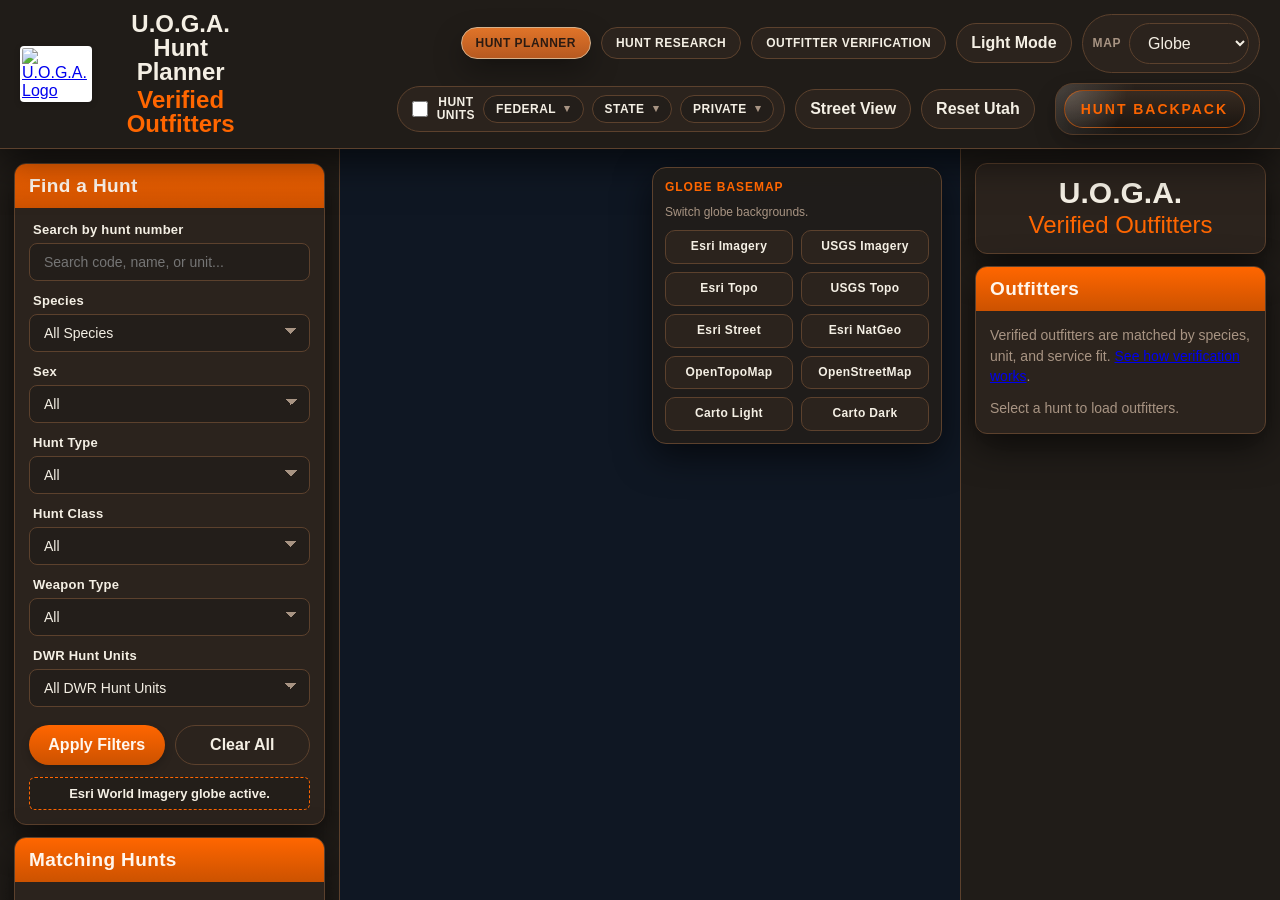
==== commit 0bf9e6df: "Add src/ module layer: state, storage, api, hunts, outfitters, map, router, constants Creates 8 new " ====
--- a/index.html
+++ b/index.html
@@ -22,9 +22,9 @@
     </div>
     <div class="controls">
       <nav class="utility-nav" aria-label="Site sections">
-        <a class="utility-link active" href="./index.html" aria-current="page">Hunt Planner</a>
-        <a class="utility-link" href="./hunt-research.html">Hunt Research</a>
-        <a class="utility-link" href="./vetting.html">Outfitter Verification</a>
+        <a class="utility-link active" href="#/" data-route="/" aria-current="page">Hunt Planner</a>
+        <a class="utility-link" href="./hunt-research.html" data-route="/research">Hunt Research</a>
+        <a class="utility-link" href="./vetting.html" data-route="/vetting">Outfitter Verification</a>
       </nav>
       <button id="themeToggleBtn" type="button" class="secondary">Light Mode</button>
       <div class="control-group">
@@ -213,9 +213,17 @@
 
   <link rel="stylesheet" href="https://cesium.com/downloads/cesiumjs/releases/1.135/Build/Cesium/Widgets/widgets.css">
   <script src="https://cesium.com/downloads/cesiumjs/releases/1.135/Build/Cesium/Cesium.js"></script>
-  <script src="./config.js?v=20260404-selection-matrix-fix-1"></script>
-  <script src="./ui.js?v=20260402-hunt-backpack-tray-1"></script>
-  <script src="./data.js?v=20260404-selection-matrix-fix-1"></script>
+  <script src="./config.js?v=20260404-selection-matrix-fix-1"></script>
+  <script src="./ui.js?v=20260402-hunt-backpack-tray-1"></script>
+  <script src="./data.js?v=20260404-selection-matrix-fix-1"></script>
+  <script src="./src/state.js"></script>
+  <script src="./src/modules/storage.js"></script>
+  <script src="./src/modules/api.js"></script>
+  <script src="./src/modules/hunts.js"></script>
+  <script src="./src/modules/outfitters.js"></script>
+  <script src="./src/modules/map.js"></script>
+  <script src="./src/router.js"></script>
+  <script src="./src/constants.js"></script>
   <script src="app.js?v=20260404-selection-matrix-fix-1"></script>
 </body>
 </html>
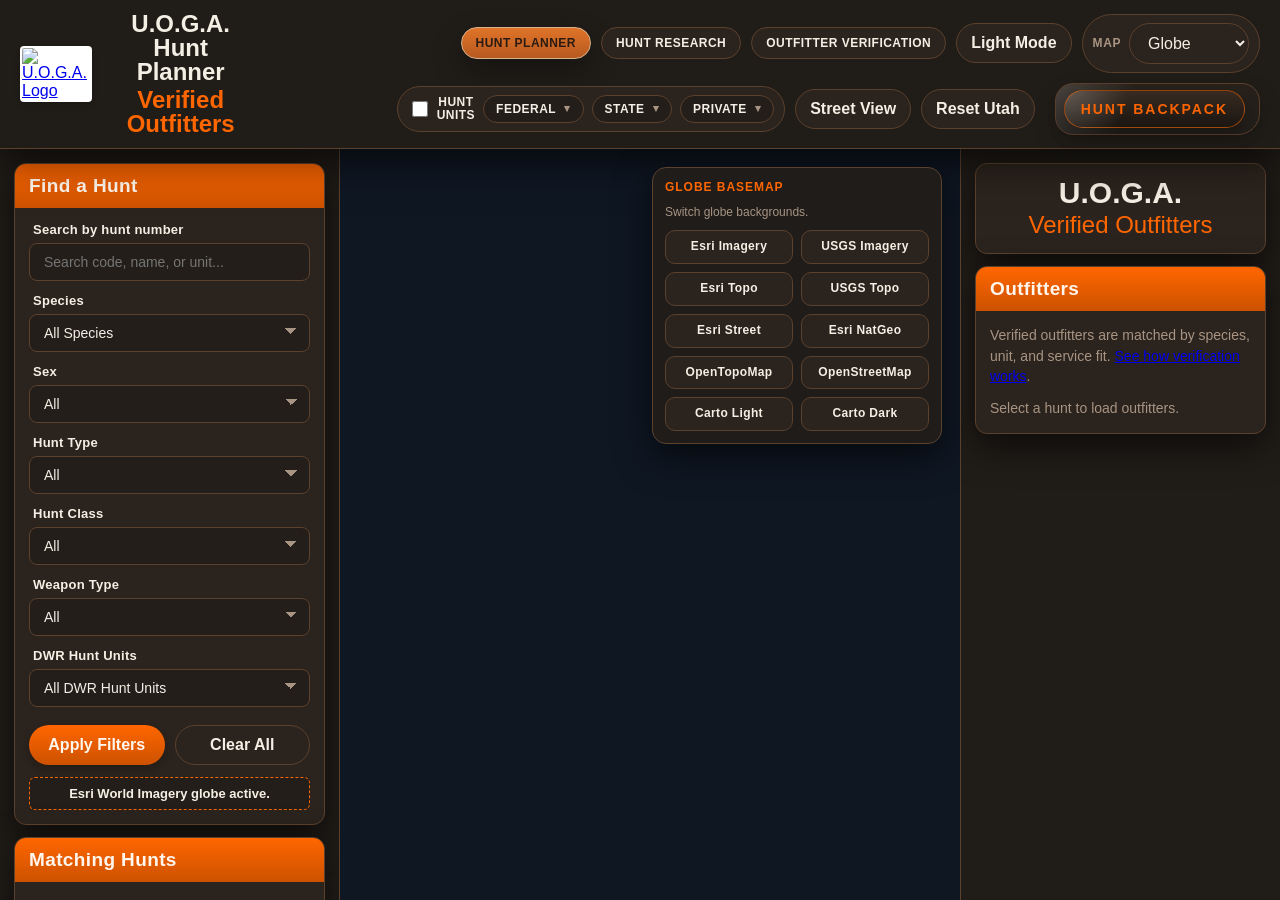
==== commit 825c2983: "Fix CodeQL unvalidated-dynamic-method-call in router.js; clarify nav routing - Store route handler i" ====
--- a/index.html
+++ b/index.html
@@ -22,9 +22,10 @@
     </div>
     <div class="controls">
       <nav class="utility-nav" aria-label="Site sections">
+        <!-- Hunt Planner uses hash routing; Research and Vetting navigate to separate pages -->
         <a class="utility-link active" href="#/" data-route="/" aria-current="page">Hunt Planner</a>
-        <a class="utility-link" href="./hunt-research.html" data-route="/research">Hunt Research</a>
-        <a class="utility-link" href="./vetting.html" data-route="/vetting">Outfitter Verification</a>
+        <a class="utility-link" href="./hunt-research.html">Hunt Research</a>
+        <a class="utility-link" href="./vetting.html">Outfitter Verification</a>
       </nav>
       <button id="themeToggleBtn" type="button" class="secondary">Light Mode</button>
       <div class="control-group">
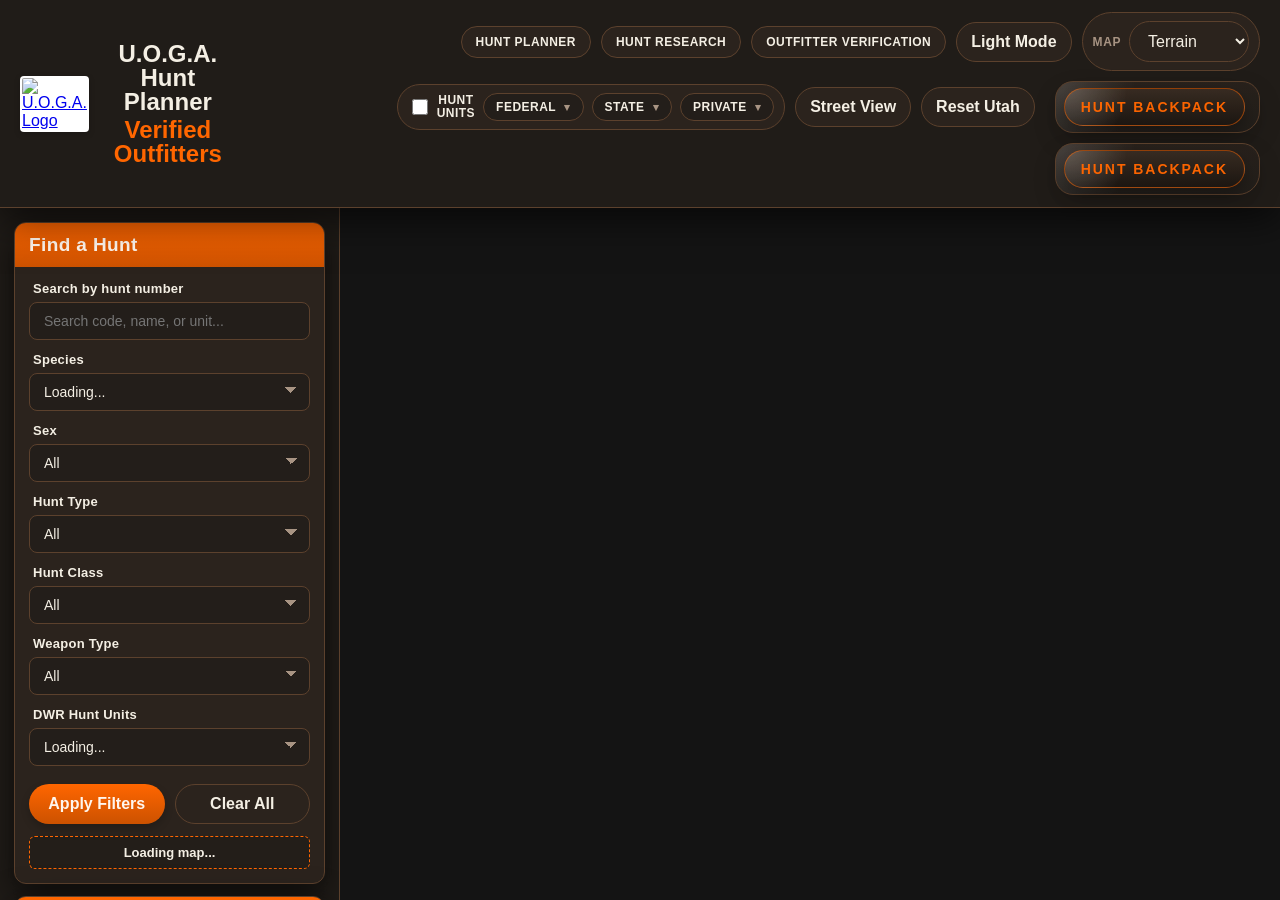
==== commit 25750dcb: "Merge branch 'main' into copilot/reduce-size-modularize-code" ====
--- a/index.html
+++ b/index.html
@@ -4,9 +4,10 @@
   <meta charset="UTF-8" />
   <meta name="viewport" content="width=device-width, initial-scale=1.0" />
   <link rel="icon" type="image/png" href="./assets/logos/favicon.ico.png" />
-  <title>U.O.G.A. Hunt Planner | VERIFIED OUTFITTERS</title>
+  <title>U.O.G.A. Hunt Planner | VERIFIED OUTFITTERS</title>
   <link rel="stylesheet" href="./style.css?v=20260330-conservation-fix-8" />
- </head>
+  <link rel="stylesheet" href="https://cesium.com/downloads/cesiumjs/releases/1.135/Build/Cesium/Widgets/widgets.css">
+</head>
 <body class="theme-dark">
   <header class="topbar">
     <div class="brand">
@@ -16,16 +17,15 @@
         </a>
         <div>
           <h1>U.O.G.A. Hunt Planner</h1>
-          <p>Verified Outfitters</p>
+          <p>Verified Outfitters</p>
         </div>
       </div>
     </div>
     <div class="controls">
       <nav class="utility-nav" aria-label="Site sections">
-        <!-- Hunt Planner uses hash routing; Research and Vetting navigate to separate pages -->
-        <a class="utility-link active" href="#/" data-route="/" aria-current="page">Hunt Planner</a>
-        <a class="utility-link" href="./hunt-research.html">Hunt Research</a>
-        <a class="utility-link" href="./vetting.html">Outfitter Verification</a>
+        <a class="utility-link" href="#/" data-route="/" aria-current="page">Hunt Planner</a>
+        <a class="utility-link" href="./hunt-research.html" data-route="research">Hunt Research</a>
+        <a class="utility-link" href="./vetting.html" data-route="vetting">Outfitter Verification</a>
       </nav>
       <button id="themeToggleBtn" type="button" class="secondary">Light Mode</button>
       <div class="control-group">
@@ -106,7 +106,7 @@
             <button id="applyFiltersBtn" type="button">Apply Filters</button>
             <button id="clearFiltersBtn" type="button" class="secondary">Clear All</button>
           </div>
-          <div id="status" class="status">Loading map...</div>
+          <div id="status" class="status">Loading map...</div>
         </div>
       </section>
 
@@ -114,7 +114,7 @@
         <h2>Matching Hunts</h2>
         <div class="panel-body">
           <div id="matchingHunts" class="hunt-list">
-            <div class="empty-note">Use filters or click a unit to load hunts.</div>
+            <div class="empty-note">Use filters or click a unit to load hunts.</div>
           </div>
         </div>
       </section>
@@ -127,90 +127,27 @@
       </section>
     </aside>
 
-    <section class="map-wrap">
-      <div class="map-stage">
-        <div id="map" aria-label="Google DWR mirror map"></div>
-        <div id="globeMap" aria-label="Cesium globe view"></div>
-      </div>
+  <!-- Shared third-party libraries -->
+  <script src="https://cesium.com/downloads/cesiumjs/releases/1.135/Build/Cesium/Cesium.js"></script>
 
-      <div id="mapChooser" class="map-chooser" aria-hidden="true">
-        <div class="map-chooser-head">
-          <div>
-            <div id="mapChooserKicker" class="map-chooser-kicker">Selected Unit</div>
-            <h3 id="mapChooserTitle" class="map-chooser-title">Matching Hunts</h3>
-          </div>
-          <button id="closeMapChooserBtn" type="button" class="secondary">Close</button>
-        </div>
-        <div id="mapChooserBody" class="map-chooser-body">
-          <div class="map-chooser-empty">Click a boundary to load hunts.</div>
-        </div>
-      </div>
+  <!-- Shared UOGA scripts -->
+  <script src="./config.js?v=20260404-selection-matrix-fix-1"></script>
+  <script src="./ui.js?v=20260402-hunt-backpack-tray-1"></script>
+  <script src="./data.js?v=20260404-selection-matrix-fix-1"></script>
 
-      <div id="selectedHuntFloat" class="selected-hunt-float" aria-hidden="true"></div>
-      <div id="globeBasemapPanel" class="globe-basemap-panel" aria-hidden="true">
-        <div class="globe-basemap-title">Globe Basemap</div>
-        <p class="globe-basemap-note">Switch globe backgrounds.</p>
-        <select id="globeBasemapSelect" class="hunt-select globe-basemap-select">
-          <option value="osm">OpenStreetMap</option>
-          <option value="esriImagery">Esri World Imagery</option>
-          <option value="esriTopo">Esri World Topo</option>
-          <option value="esriStreet">Esri World Street</option>
-          <option value="esriNatGeo">Esri NatGeo</option>
-          <option value="usgsImagery">USGS Imagery</option>
-          <option value="usgsTopo">USGS Topo</option>
-          <option value="openTopo">OpenTopoMap</option>
-          <option value="cartoLight">Carto Light</option>
-          <option value="cartoDark">Carto Dark</option>
-        </select>
-        <div id="globeBasemapGrid" class="globe-basemap-grid">
-          <button type="button" class="globe-basemap-btn" data-globe-basemap="esriImagery">Esri Imagery</button>
-          <button type="button" class="globe-basemap-btn" data-globe-basemap="usgsImagery">USGS Imagery</button>
-          <button type="button" class="globe-basemap-btn" data-globe-basemap="esriTopo">Esri Topo</button>
-          <button type="button" class="globe-basemap-btn" data-globe-basemap="usgsTopo">USGS Topo</button>
-          <button type="button" class="globe-basemap-btn" data-globe-basemap="esriStreet">Esri Street</button>
-          <button type="button" class="globe-basemap-btn" data-globe-basemap="esriNatGeo">Esri NatGeo</button>
-          <button type="button" class="globe-basemap-btn" data-globe-basemap="openTopo">OpenTopoMap</button>
-          <button type="button" class="globe-basemap-btn" data-globe-basemap="osm">OpenStreetMap</button>
-          <button type="button" class="globe-basemap-btn" data-globe-basemap="cartoLight">Carto Light</button>
-          <button type="button" class="globe-basemap-btn" data-globe-basemap="cartoDark">Carto Dark</button>
-        </div>
-      </div>
-    </section>
+  <!-- Page templates (define window.UOGA_TEMPLATES.*) -->
+  <script src="./templates/shared.js"></script>
+  <script src="./templates/hunt-planner.js"></script>
+  <script src="./templates/hunt-research.js"></script>
+  <script src="./templates/vetting.js"></script>
 
-    <aside class="rightbar">
-      <div class="rightbar-header">
-        <h2 class="rightbar-header-title">U.O.G.A.</h2>
-        <p class="rightbar-header-subtitle">Verified Outfitters</p>
-      </div>
-      <section class="panel">
-        <h2>Outfitters</h2>
-        <div class="panel-body">
-          <p class="helper" style="margin-bottom:12px;">Verified outfitters are matched by species, unit, and service fit. <a href="./vetting.html">See how verification works</a>.</p>
-          <div id="outfitterResults" class="outfitter-list">
-            <div class="empty-note">Select a hunt to load outfitters.</div>
-          </div>
-        </div>
-      </section>
-    </aside>
-  </main>
+  <!-- SPA infrastructure -->
+  <script src="./router.js"></script>
+  <script src="./event-handlers.js"></script>
 
-  <section id="huntDetailsSection" class="hunt-details-section" hidden>
-    <div class="hunt-details-head">
-      <div>
-        <p class="hunt-details-kicker">Official Utah DWR Hunt Details</p>
-        <h2 id="huntDetailsTitle" class="hunt-details-title">Selected Hunt Details</h2>
-        <p id="huntDetailsMeta" class="hunt-details-meta"></p>
-      </div>
-      <button id="closeHuntDetailsBtn" type="button" class="secondary">Close</button>
-    </div>
-    <div class="hunt-details-body">
-      <p class="hunt-details-note">
-        Official details are loaded below so visitors can stay on U.O.G.A. If the DWR page blocks embedding, use
-        <a id="huntDetailsFallbackLink" href="#" target="_blank" rel="noopener noreferrer">this fallback link</a>.
-      </p>
-      <iframe id="huntDetailsFrame" class="hunt-details-frame" loading="lazy" referrerpolicy="no-referrer-when-downgrade"></iframe>
-    </div>
-  </section>
+  <!-- SPA bootstrap — must register its DOMContentLoaded before app.js and hunt-research.js
+       so the route template is rendered before those modules query the DOM. -->
+  <script src="./app-spa.js"></script>
 
   <link rel="stylesheet" href="https://cesium.com/downloads/cesiumjs/releases/1.135/Build/Cesium/Widgets/widgets.css">
   <script src="https://cesium.com/downloads/cesiumjs/releases/1.135/Build/Cesium/Cesium.js"></script>
@@ -225,7 +162,7 @@
   <script src="./src/modules/map.js"></script>
   <script src="./src/router.js"></script>
   <script src="./src/constants.js"></script>
-  <script src="app.js?v=20260404-selection-matrix-fix-1"></script>
+  <script src="app.js?v=20260404-selection-matrix-fix-1"></script>
 </body>
 </html>
 
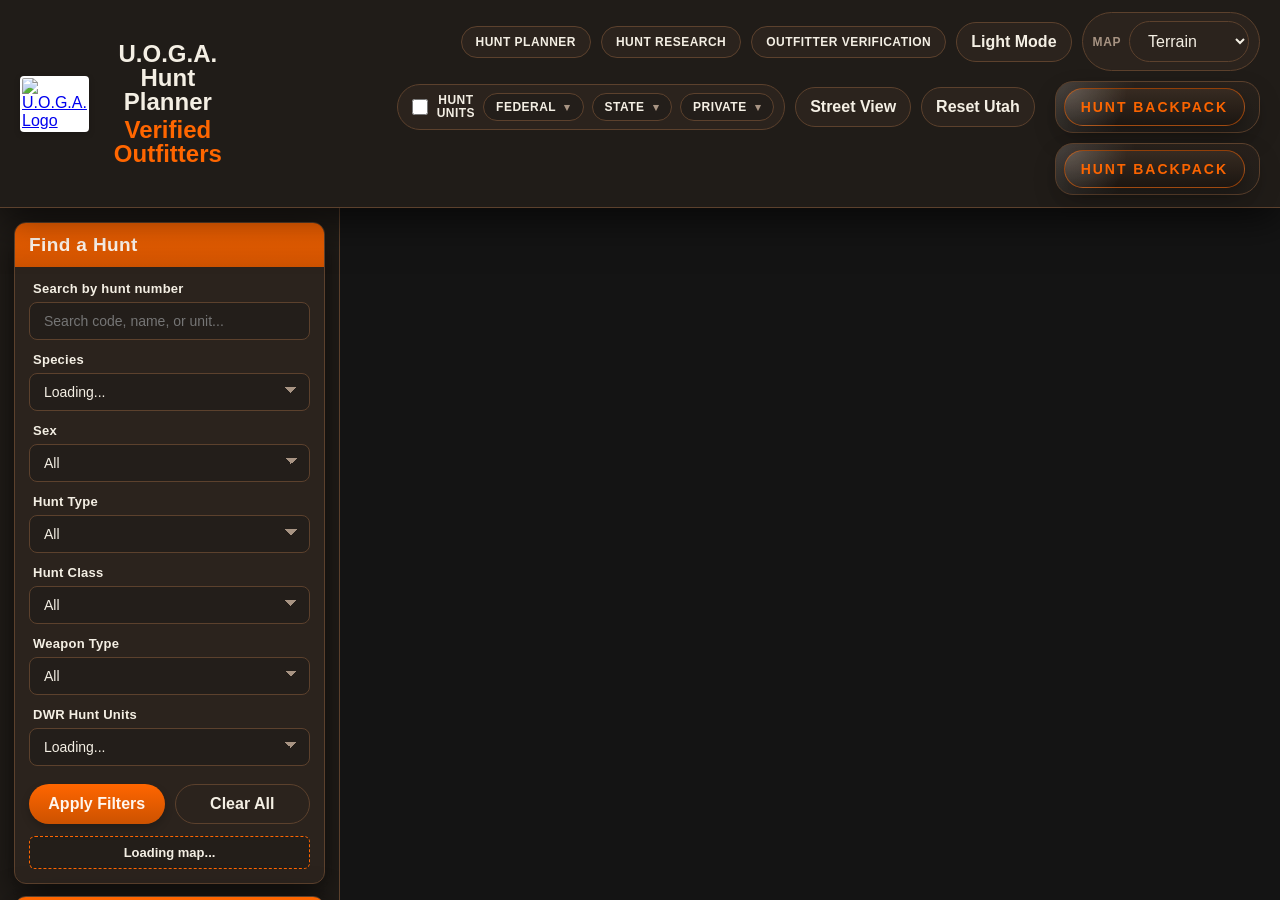
==== commit 11d97bd8: "Merge pull request #2 from UTAHOGA/copilot/refactor-into-modular-es6-modules Refactor monolithic app" ====
--- a/index.html
+++ b/index.html
@@ -154,15 +154,7 @@
   <script src="./config.js?v=20260404-selection-matrix-fix-1"></script>
   <script src="./ui.js?v=20260402-hunt-backpack-tray-1"></script>
   <script src="./data.js?v=20260404-selection-matrix-fix-1"></script>
-  <script src="./src/state.js"></script>
-  <script src="./src/modules/storage.js"></script>
-  <script src="./src/modules/api.js"></script>
-  <script src="./src/modules/hunts.js"></script>
-  <script src="./src/modules/outfitters.js"></script>
-  <script src="./src/modules/map.js"></script>
-  <script src="./src/router.js"></script>
-  <script src="./src/constants.js"></script>
-  <script src="app.js?v=20260404-selection-matrix-fix-1"></script>
+  <script type="module" src="./src/app.js"></script>
 </body>
 </html>
 
